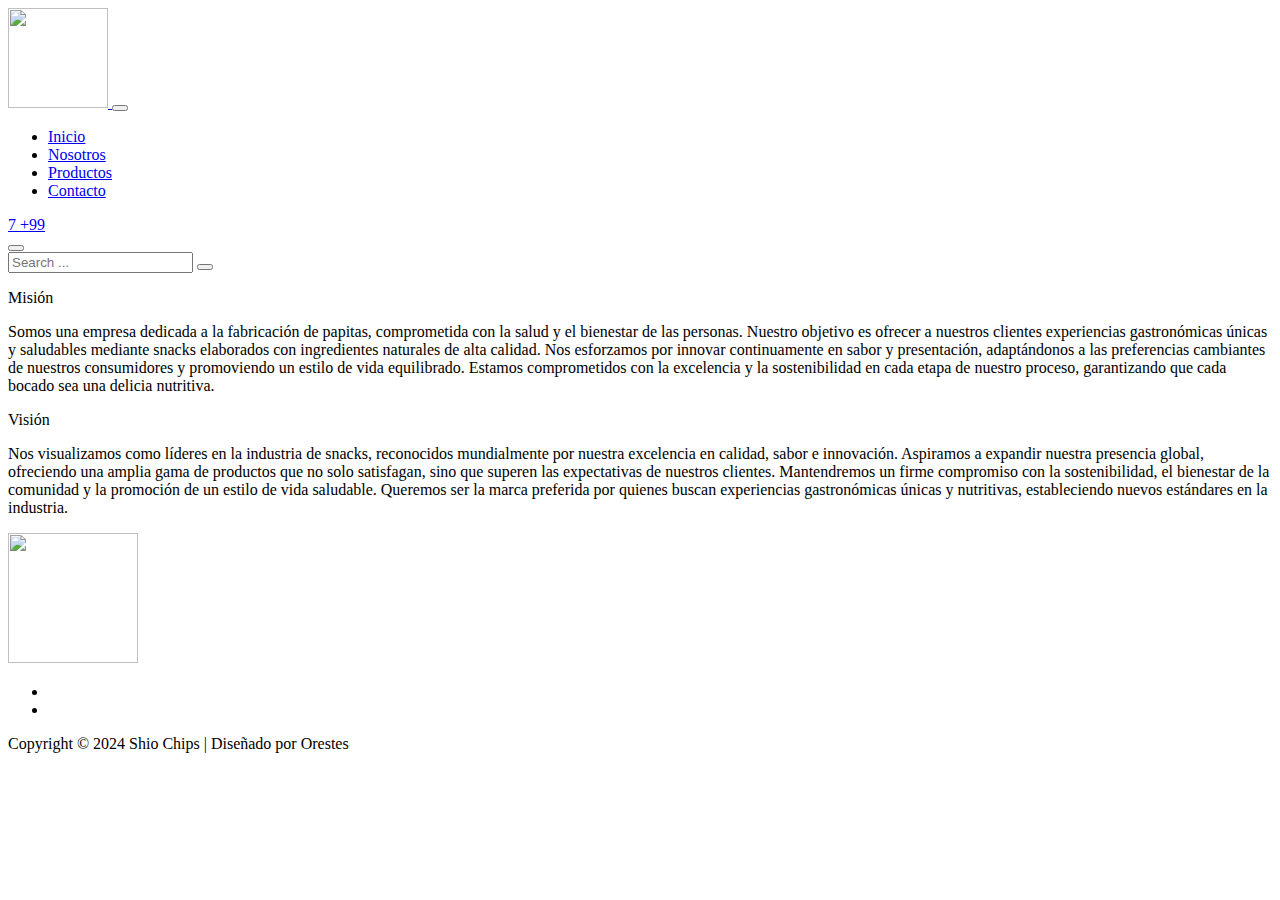
==== about.html @ 75d593fb "Add files via upload" ====
<!DOCTYPE html>
<html lang="en">

<head>
    <title>Shio Chips - Nosotros</title>
    <meta charset="utf-8">
    <meta name="viewport" content="width=device-width, initial-scale=1">

    <link rel="apple-touch-icon" href="assets/img/logo titulo.svg">
    <link rel="shortcut icon" type="image/x-icon" href="assets/img/logo titulo.svg">

    <link rel="stylesheet" href="assets/css/bootstrap.min.css">
    <link rel="stylesheet" href="assets/css/templatemo.css">
    <link rel="stylesheet" href="assets/css/custom.css">

    <!-- fuentes e iconos -->
    <link rel="stylesheet" href="assets/css/fontawesome.min.css">
    <link rel="preconnect" href="https://fonts.googleapis.com">
    <link rel="preconnect" href="https://fonts.gstatic.com" crossorigin>
    <link href="https://fonts.googleapis.com/css2?family=Montserrat:ital,wght@0,100..900;1,100..900&display=swap"
        rel="stylesheet">
</head>

<body class="bg-naranja montserrat-font">

    <!-- Header -->
    <nav class="navbar navbar-expand-lg navbar-light bg-dark shadow slideInFromUp sticky-top">
        <div class="container d-flex justify-content-between align-items-center">

            <a class="navbar-brand text-warning logo h1 align-self-center" href="index.html">
                <img src="assets/img/logo header.svg" width="100" height="100" />
            </a>

            <button class="navbar-toggler border-0" type="button" data-bs-toggle="collapse"
                data-bs-target="#templatemo_main_nav" aria-controls="navbarSupportedContent" aria-expanded="false"
                aria-label="Toggle navigation">
                <span class="navbar-toggler-icon"></span>
            </button>

            <div class="align-self-center collapse navbar-collapse flex-fill  d-lg-flex justify-content-lg-between"
                id="templatemo_main_nav">
                <div class="flex-fill">
                    <ul class="nav navbar-nav d-flex justify-content-between mx-lg-auto">
                        <li class="nav-item">
                            <a class="nav-link text-warning" href="index.html">Inicio</a>
                        </li>
                        <li class="nav-item">
                            <a class="nav-link text-warning" href="about.html">Nosotros</a>
                        </li>
                        <li class="nav-item">
                            <a class="nav-link text-warning" href="shop.html">Productos</a>
                        </li>
                        <li class="nav-item">
                            <a class="nav-link text-warning" href="contact.html">Contacto</a>
                        </li>
                    </ul>
                </div>
                <div class="navbar align-self-center d-flex">
                    <div class="d-lg-none flex-sm-fill mt-3 mb-4 col-7 col-sm-auto pr-3">
                    </div>
                    <a class="nav-icon position-relative text-decoration-none" href="#">
                        <i class="fa fa-fw fa-cart-arrow-down text-warning mr-1"></i>
                        <span
                            class="position-absolute top-0 left-100 translate-middle badge rounded-pill bg-warning text-dark">7</span>
                    </a>
                    <a class="nav-icon position-relative text-decoration-none" href="#">
                        <i class="fa fa-fw fa-user text-warning mr-3"></i>
                        <span
                            class="position-absolute top-0 left-100 translate-middle badge rounded-pill bg-warning text-dark">+99</span>
                    </a>
                </div>
            </div>

        </div>
    </nav>
    <!-- Close Header -->

    <!-- Modal -->
    <div class="modal fade bg-white" id="templatemo_search" tabindex="-1" role="dialog"
        aria-labelledby="exampleModalLabel" aria-hidden="true">
        <div class="modal-dialog modal-lg" role="document">
            <div class="w-100 pt-1 mb-5 text-right">
                <button type="button" class="btn-close" data-bs-dismiss="modal" aria-label="Close"></button>
            </div>
            <form action="" method="get" class="modal-content modal-body border-0 p-0">
                <div class="input-group mb-2">
                    <input type="text" class="form-control" id="inputModalSearch" name="q" placeholder="Search ...">
                    <button type="submit" class="input-group-text bg-success text-light">
                        <i class="fa fa-fw fa-search text-white"></i>
                    </button>
                </div>
            </form>
        </div>
    </div>



    <section class="bg-naranja py-5">
        <div class="container">
            <div class="row align-items-center py-5">
                <div class="col-md-8 text-dark slideInFromLeft">
                    <p class="text-uppercase fs-1 fw-bold">Misión</p>
                    <p>
                        Somos una empresa dedicada a la fabricación de papitas, comprometida con la salud y el bienestar
                        de las personas. Nuestro objetivo es ofrecer a nuestros clientes experiencias gastronómicas
                        únicas y saludables mediante snacks elaborados con ingredientes naturales de alta calidad. Nos
                        esforzamos por innovar continuamente en sabor y presentación, adaptándonos a las preferencias
                        cambiantes de nuestros consumidores y promoviendo un estilo de vida equilibrado. Estamos
                        comprometidos con la excelencia y la sostenibilidad en cada etapa de nuestro proceso,
                        garantizando que cada bocado sea una delicia nutritiva.
                    </p>
                </div>
            </div>
        </div>
    </section>

    <section class="bg-amarillo py-5">
        <div class="container">
            <div class="row text-end py-5 ">
                <div class="col-md-8 text-black ms-auto slideInFromRight">
                    <p class="text-uppercase fs-1 fw-bold">Visión</p>
                    <p>
                        Nos visualizamos como líderes en la industria de snacks, reconocidos mundialmente por nuestra
                        excelencia en calidad, sabor e innovación. Aspiramos a expandir nuestra presencia global,
                        ofreciendo una amplia gama de productos que no solo satisfagan, sino que superen las
                        expectativas de nuestros clientes. Mantendremos un firme compromiso con la sostenibilidad, el
                        bienestar de la comunidad y la promoción de un estilo de vida saludable. Queremos ser la marca
                        preferida por quienes buscan experiencias gastronómicas únicas y nutritivas, estableciendo
                        nuevos estándares en la industria. </p>
                </div>
            </div>
        </div>
    </section>
    <!-- Close Banner -->




    <!-- Start Footer -->
    <footer class="bg-marron" id="tempaltemo_footer">
        <div class="container pt-5">
            <div class="text-center">
                <a class="logo h1 mx-auto" href="index.html">
                    <img src="assets/img/logo header.svg" width="130" height="130" />
                </a>
            </div>
            <div class="row text-light mb-4 mt-4">
                <div class="container-f">
                    <ul class="list-inline text-left footer-icons">
                        <li class="list-inline-item text-center">
                            <a class="text-light text-decoration-none" target="_blank"
                                href="http://fb.com/templatemo"><i class="fab fa-facebook-f fa-lg fa-fw"></i></a>
                        </li>
                        <li class="list-inline-item text-center">
                            <a class="text-light text-decoration-none" target="_blank"
                                href="https://www.instagram.com/"><i class="fab fa-instagram fa-lg fa-fw"></i></a>
                        </li>
                    </ul>
                </div>
            </div>
        </div>

        <div class="w-100 bg-black py-3">
            <div class="container">
                <div class="row pt-2">
                    <div class="col-12">
                        <p class="text-left text-light">
                            Copyright &copy; 2024 Shio Chips
                            | Diseñado por Orestes
                        </p>
                    </div>
                </div>
            </div>
        </div>

    </footer>
    <!-- End Footer -->

    <!-- Start Script -->
    <script src="assets/js/jquery-1.11.0.min.js"></script>
    <script src="assets/js/jquery-migrate-1.2.1.min.js"></script>
    <script src="assets/js/bootstrap.bundle.min.js"></script>
    <script src="assets/js/templatemo.js"></script>
    <script src="assets/js/custom.js"></script>
    <!-- End Script -->
</body>

</html>
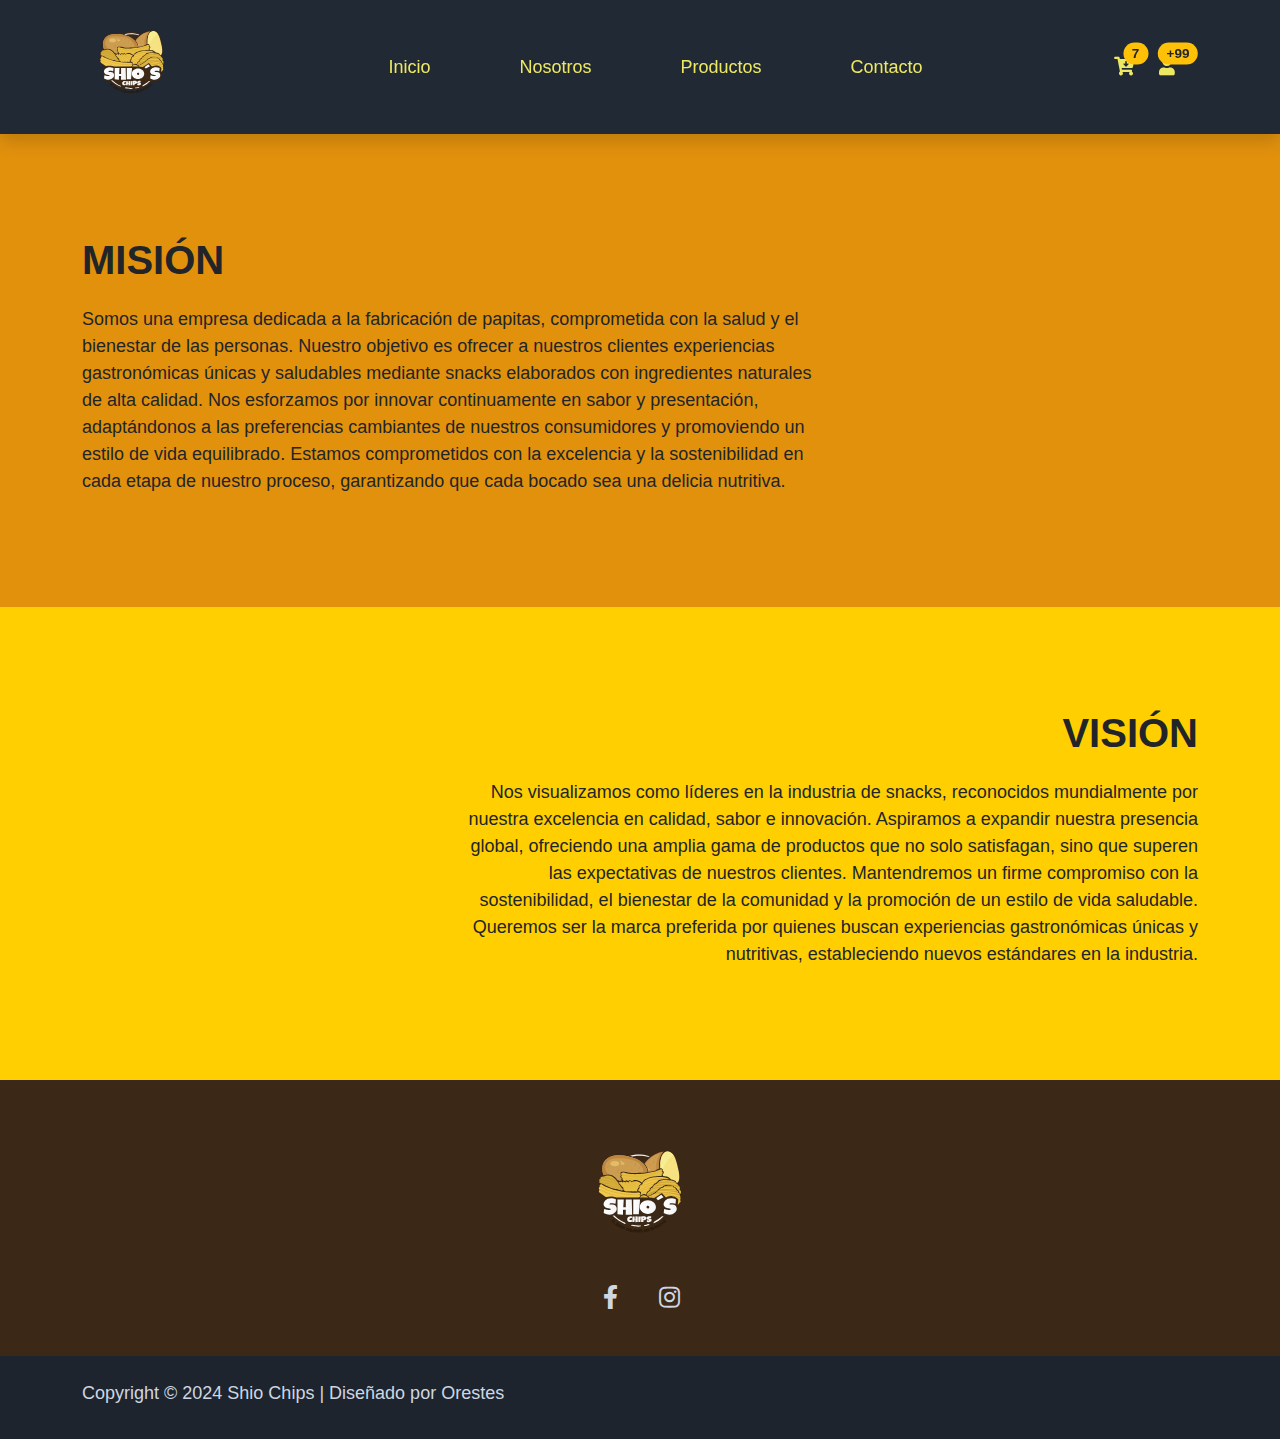
==== commit 8f0dab6e: "nice" ====
--- a/about.html
+++ b/about.html
@@ -1,188 +1,188 @@
-<!DOCTYPE html>
-<html lang="en">
-
-<head>
-    <title>Shio Chips - Nosotros</title>
-    <meta charset="utf-8">
-    <meta name="viewport" content="width=device-width, initial-scale=1">
-
-    <link rel="apple-touch-icon" href="assets/img/logo titulo.svg">
-    <link rel="shortcut icon" type="image/x-icon" href="assets/img/logo titulo.svg">
-
-    <link rel="stylesheet" href="assets/css/bootstrap.min.css">
-    <link rel="stylesheet" href="assets/css/templatemo.css">
-    <link rel="stylesheet" href="assets/css/custom.css">
-
-    <!-- fuentes e iconos -->
-    <link rel="stylesheet" href="assets/css/fontawesome.min.css">
-    <link rel="preconnect" href="https://fonts.googleapis.com">
-    <link rel="preconnect" href="https://fonts.gstatic.com" crossorigin>
-    <link href="https://fonts.googleapis.com/css2?family=Montserrat:ital,wght@0,100..900;1,100..900&display=swap"
-        rel="stylesheet">
-</head>
-
-<body class="bg-naranja montserrat-font">
-
-    <!-- Header -->
-    <nav class="navbar navbar-expand-lg navbar-light bg-dark shadow slideInFromUp sticky-top">
-        <div class="container d-flex justify-content-between align-items-center">
-
-            <a class="navbar-brand text-warning logo h1 align-self-center" href="index.html">
-                <img src="assets/img/logo header.svg" width="100" height="100" />
-            </a>
-
-            <button class="navbar-toggler border-0" type="button" data-bs-toggle="collapse"
-                data-bs-target="#templatemo_main_nav" aria-controls="navbarSupportedContent" aria-expanded="false"
-                aria-label="Toggle navigation">
-                <span class="navbar-toggler-icon"></span>
-            </button>
-
-            <div class="align-self-center collapse navbar-collapse flex-fill  d-lg-flex justify-content-lg-between"
-                id="templatemo_main_nav">
-                <div class="flex-fill">
-                    <ul class="nav navbar-nav d-flex justify-content-between mx-lg-auto">
-                        <li class="nav-item">
-                            <a class="nav-link text-warning" href="index.html">Inicio</a>
-                        </li>
-                        <li class="nav-item">
-                            <a class="nav-link text-warning" href="about.html">Nosotros</a>
-                        </li>
-                        <li class="nav-item">
-                            <a class="nav-link text-warning" href="shop.html">Productos</a>
-                        </li>
-                        <li class="nav-item">
-                            <a class="nav-link text-warning" href="contact.html">Contacto</a>
-                        </li>
-                    </ul>
-                </div>
-                <div class="navbar align-self-center d-flex">
-                    <div class="d-lg-none flex-sm-fill mt-3 mb-4 col-7 col-sm-auto pr-3">
-                    </div>
-                    <a class="nav-icon position-relative text-decoration-none" href="#">
-                        <i class="fa fa-fw fa-cart-arrow-down text-warning mr-1"></i>
-                        <span
-                            class="position-absolute top-0 left-100 translate-middle badge rounded-pill bg-warning text-dark">7</span>
-                    </a>
-                    <a class="nav-icon position-relative text-decoration-none" href="#">
-                        <i class="fa fa-fw fa-user text-warning mr-3"></i>
-                        <span
-                            class="position-absolute top-0 left-100 translate-middle badge rounded-pill bg-warning text-dark">+99</span>
-                    </a>
-                </div>
-            </div>
-
-        </div>
-    </nav>
-    <!-- Close Header -->
-
-    <!-- Modal -->
-    <div class="modal fade bg-white" id="templatemo_search" tabindex="-1" role="dialog"
-        aria-labelledby="exampleModalLabel" aria-hidden="true">
-        <div class="modal-dialog modal-lg" role="document">
-            <div class="w-100 pt-1 mb-5 text-right">
-                <button type="button" class="btn-close" data-bs-dismiss="modal" aria-label="Close"></button>
-            </div>
-            <form action="" method="get" class="modal-content modal-body border-0 p-0">
-                <div class="input-group mb-2">
-                    <input type="text" class="form-control" id="inputModalSearch" name="q" placeholder="Search ...">
-                    <button type="submit" class="input-group-text bg-success text-light">
-                        <i class="fa fa-fw fa-search text-white"></i>
-                    </button>
-                </div>
-            </form>
-        </div>
-    </div>
-
-
-
-    <section class="bg-naranja py-5">
-        <div class="container">
-            <div class="row align-items-center py-5">
-                <div class="col-md-8 text-dark slideInFromLeft">
-                    <p class="text-uppercase fs-1 fw-bold">Misión</p>
-                    <p>
-                        Somos una empresa dedicada a la fabricación de papitas, comprometida con la salud y el bienestar
-                        de las personas. Nuestro objetivo es ofrecer a nuestros clientes experiencias gastronómicas
-                        únicas y saludables mediante snacks elaborados con ingredientes naturales de alta calidad. Nos
-                        esforzamos por innovar continuamente en sabor y presentación, adaptándonos a las preferencias
-                        cambiantes de nuestros consumidores y promoviendo un estilo de vida equilibrado. Estamos
-                        comprometidos con la excelencia y la sostenibilidad en cada etapa de nuestro proceso,
-                        garantizando que cada bocado sea una delicia nutritiva.
-                    </p>
-                </div>
-            </div>
-        </div>
-    </section>
-
-    <section class="bg-amarillo py-5">
-        <div class="container">
-            <div class="row text-end py-5 ">
-                <div class="col-md-8 text-black ms-auto slideInFromRight">
-                    <p class="text-uppercase fs-1 fw-bold">Visión</p>
-                    <p>
-                        Nos visualizamos como líderes en la industria de snacks, reconocidos mundialmente por nuestra
-                        excelencia en calidad, sabor e innovación. Aspiramos a expandir nuestra presencia global,
-                        ofreciendo una amplia gama de productos que no solo satisfagan, sino que superen las
-                        expectativas de nuestros clientes. Mantendremos un firme compromiso con la sostenibilidad, el
-                        bienestar de la comunidad y la promoción de un estilo de vida saludable. Queremos ser la marca
-                        preferida por quienes buscan experiencias gastronómicas únicas y nutritivas, estableciendo
-                        nuevos estándares en la industria. </p>
-                </div>
-            </div>
-        </div>
-    </section>
-    <!-- Close Banner -->
-
-
-
-
-    <!-- Start Footer -->
-    <footer class="bg-marron" id="tempaltemo_footer">
-        <div class="container pt-5">
-            <div class="text-center">
-                <a class="logo h1 mx-auto" href="index.html">
-                    <img src="assets/img/logo header.svg" width="130" height="130" />
-                </a>
-            </div>
-            <div class="row text-light mb-4 mt-4">
-                <div class="container-f">
-                    <ul class="list-inline text-left footer-icons">
-                        <li class="list-inline-item text-center">
-                            <a class="text-light text-decoration-none" target="_blank"
-                                href="http://fb.com/templatemo"><i class="fab fa-facebook-f fa-lg fa-fw"></i></a>
-                        </li>
-                        <li class="list-inline-item text-center">
-                            <a class="text-light text-decoration-none" target="_blank"
-                                href="https://www.instagram.com/"><i class="fab fa-instagram fa-lg fa-fw"></i></a>
-                        </li>
-                    </ul>
-                </div>
-            </div>
-        </div>
-
-        <div class="w-100 bg-black py-3">
-            <div class="container">
-                <div class="row pt-2">
-                    <div class="col-12">
-                        <p class="text-left text-light">
-                            Copyright &copy; 2024 Shio Chips
-                            | Diseñado por Orestes
-                        </p>
-                    </div>
-                </div>
-            </div>
-        </div>
-
-    </footer>
-    <!-- End Footer -->
-
-    <!-- Start Script -->
-    <script src="assets/js/jquery-1.11.0.min.js"></script>
-    <script src="assets/js/jquery-migrate-1.2.1.min.js"></script>
-    <script src="assets/js/bootstrap.bundle.min.js"></script>
-    <script src="assets/js/templatemo.js"></script>
-    <script src="assets/js/custom.js"></script>
-    <!-- End Script -->
-</body>
-
+<!DOCTYPE html>
+<html lang="en">
+
+<head>
+    <title>Shio Chips - Nosotros</title>
+    <meta charset="utf-8">
+    <meta name="viewport" content="width=device-width, initial-scale=1">
+
+    <link rel="apple-touch-icon" href="assets/img/logo titulo.svg">
+    <link rel="shortcut icon" type="image/x-icon" href="assets/img/logo titulo.svg">
+
+    <link rel="stylesheet" href="assets/css/bootstrap.min.css">
+    <link rel="stylesheet" href="assets/css/templatemo.css">
+    <link rel="stylesheet" href="assets/css/custom.css">
+
+    <!-- fuentes e iconos -->
+    <link rel="stylesheet" href="assets/css/fontawesome.min.css">
+    <link rel="preconnect" href="https://fonts.googleapis.com">
+    <link rel="preconnect" href="https://fonts.gstatic.com" crossorigin>
+    <link href="https://fonts.googleapis.com/css2?family=Montserrat:ital,wght@0,100..900;1,100..900&display=swap"
+        rel="stylesheet">
+</head>
+
+<body class="bg-naranja montserrat-font">
+
+    <!-- Header -->
+    <nav class="navbar navbar-expand-lg navbar-light bg-dark shadow slideInFromUp sticky-top">
+        <div class="container d-flex justify-content-between align-items-center">
+
+            <a class="navbar-brand text-warning logo h1 align-self-center" href="index.html">
+                <img src="assets/img/logo header.svg" width="100" height="100" />
+            </a>
+
+            <button class="navbar-toggler border-0" type="button" data-bs-toggle="collapse"
+                data-bs-target="#templatemo_main_nav" aria-controls="navbarSupportedContent" aria-expanded="false"
+                aria-label="Toggle navigation">
+                <span class="navbar-toggler-icon"></span>
+            </button>
+
+            <div class="align-self-center collapse navbar-collapse flex-fill  d-lg-flex justify-content-lg-between"
+                id="templatemo_main_nav">
+                <div class="flex-fill">
+                    <ul class="nav navbar-nav d-flex justify-content-between mx-lg-auto">
+                        <li class="nav-item">
+                            <a class="nav-link text-warning" href="index.html">Inicio</a>
+                        </li>
+                        <li class="nav-item">
+                            <a class="nav-link text-warning" href="about.html">Nosotros</a>
+                        </li>
+                        <li class="nav-item">
+                            <a class="nav-link text-warning" href="shop.html">Productos</a>
+                        </li>
+                        <li class="nav-item">
+                            <a class="nav-link text-warning" href="contact.html">Contacto</a>
+                        </li>
+                    </ul>
+                </div>
+                <div class="navbar align-self-center d-flex">
+                    <div class="d-lg-none flex-sm-fill mt-3 mb-4 col-7 col-sm-auto pr-3">
+                    </div>
+                    <a class="nav-icon position-relative text-decoration-none" href="#">
+                        <i class="fa fa-fw fa-cart-arrow-down text-warning mr-1"></i>
+                        <span
+                            class="position-absolute top-0 left-100 translate-middle badge rounded-pill bg-warning text-dark">7</span>
+                    </a>
+                    <a class="nav-icon position-relative text-decoration-none" href="#">
+                        <i class="fa fa-fw fa-user text-warning mr-3"></i>
+                        <span
+                            class="position-absolute top-0 left-100 translate-middle badge rounded-pill bg-warning text-dark">+99</span>
+                    </a>
+                </div>
+            </div>
+
+        </div>
+    </nav>
+    <!-- Close Header -->
+
+    <!-- Modal -->
+    <div class="modal fade bg-white" id="templatemo_search" tabindex="-1" role="dialog"
+        aria-labelledby="exampleModalLabel" aria-hidden="true">
+        <div class="modal-dialog modal-lg" role="document">
+            <div class="w-100 pt-1 mb-5 text-right">
+                <button type="button" class="btn-close" data-bs-dismiss="modal" aria-label="Close"></button>
+            </div>
+            <form action="" method="get" class="modal-content modal-body border-0 p-0">
+                <div class="input-group mb-2">
+                    <input type="text" class="form-control" id="inputModalSearch" name="q" placeholder="Search ...">
+                    <button type="submit" class="input-group-text bg-success text-light">
+                        <i class="fa fa-fw fa-search text-white"></i>
+                    </button>
+                </div>
+            </form>
+        </div>
+    </div>
+
+
+
+    <section class="bg-naranja py-5">
+        <div class="container">
+            <div class="row align-items-center py-5">
+                <div class="col-md-8 text-dark slideInFromLeft">
+                    <p class="text-uppercase fs-1 fw-bold">Misión</p>
+                    <p>
+                        Somos una empresa dedicada a la fabricación de papitas, comprometida con la salud y el bienestar
+                        de las personas. Nuestro objetivo es ofrecer a nuestros clientes experiencias gastronómicas
+                        únicas y saludables mediante snacks elaborados con ingredientes naturales de alta calidad. Nos
+                        esforzamos por innovar continuamente en sabor y presentación, adaptándonos a las preferencias
+                        cambiantes de nuestros consumidores y promoviendo un estilo de vida equilibrado. Estamos
+                        comprometidos con la excelencia y la sostenibilidad en cada etapa de nuestro proceso,
+                        garantizando que cada bocado sea una delicia nutritiva.
+                    </p>
+                </div>
+            </div>
+        </div>
+    </section>
+
+    <section class="bg-amarillo py-5">
+        <div class="container">
+            <div class="row text-end py-5 ">
+                <div class="col-md-8 text-black ms-auto slideInFromRight">
+                    <p class="text-uppercase fs-1 fw-bold">Visión</p>
+                    <p>
+                        Nos visualizamos como líderes en la industria de snacks, reconocidos mundialmente por nuestra
+                        excelencia en calidad, sabor e innovación. Aspiramos a expandir nuestra presencia global,
+                        ofreciendo una amplia gama de productos que no solo satisfagan, sino que superen las
+                        expectativas de nuestros clientes. Mantendremos un firme compromiso con la sostenibilidad, el
+                        bienestar de la comunidad y la promoción de un estilo de vida saludable. Queremos ser la marca
+                        preferida por quienes buscan experiencias gastronómicas únicas y nutritivas, estableciendo
+                        nuevos estándares en la industria. </p>
+                </div>
+            </div>
+        </div>
+    </section>
+    <!-- Close Banner -->
+
+
+
+
+    <!-- Start Footer -->
+    <footer class="bg-marron" id="tempaltemo_footer">
+        <div class="container pt-5">
+            <div class="text-center">
+                <a class="logo h1 mx-auto" href="index.html">
+                    <img src="assets/img/logo header.svg" width="130" height="130" />
+                </a>
+            </div>
+            <div class="row text-light mb-4 mt-4">
+                <div class="container-f">
+                    <ul class="list-inline text-left footer-icons">
+                        <li class="list-inline-item text-center">
+                            <a class="text-light text-decoration-none" target="_blank"
+                                href="http://fb.com/templatemo"><i class="fab fa-facebook-f fa-lg fa-fw"></i></a>
+                        </li>
+                        <li class="list-inline-item text-center">
+                            <a class="text-light text-decoration-none" target="_blank"
+                                href="https://www.instagram.com/"><i class="fab fa-instagram fa-lg fa-fw"></i></a>
+                        </li>
+                    </ul>
+                </div>
+            </div>
+        </div>
+
+        <div class="w-100 bg-black py-3">
+            <div class="container">
+                <div class="row pt-2">
+                    <div class="col-12">
+                        <p class="text-left text-light">
+                            Copyright &copy; 2024 Shio Chips
+                            | Diseñado por Orestes
+                        </p>
+                    </div>
+                </div>
+            </div>
+        </div>
+
+    </footer>
+    <!-- End Footer -->
+
+    <!-- Start Script -->
+    <script src="assets/js/jquery-1.11.0.min.js"></script>
+    <script src="assets/js/jquery-migrate-1.2.1.min.js"></script>
+    <script src="assets/js/bootstrap.bundle.min.js"></script>
+    <script src="assets/js/templatemo.js"></script>
+    <script src="assets/js/custom.js"></script>
+    <!-- End Script -->
+</body>
+
 </html>--- a/assets/css/templatemo.css
+++ b/assets/css/templatemo.css
@@ -0,0 +1,183 @@
+/*
+
+TemplateMo 559 Zay Shop
+
+https://templatemo.com/tm-559-zay-shop
+
+---------------------------------------------
+Table of contents
+------------------------------------------------
+1. Typography
+2. General
+3. Nav
+4. Hero Carousel
+5. Accordion
+6. Shop
+7. Product
+8. Carousel Hero
+9. Carousel Brand
+10. Services
+11. Contact map
+12. Footer
+13. Small devices (landscape phones, 576px and up)
+14. Medium devices (tablets, 768px and up)
+15. Large devices (desktops, 992px and up)
+16. Extra large devices (large desktops, 1200px and up)
+--------------------------------------------- */
+
+
+
+
+/* Typography */
+body, ul, li, p, a, label, input, div {
+  font-family: 'Roboto', sans-serif;
+  font-size: 18px !important;
+  font-weight: 300 !important;
+}
+.h1 {
+  font-family: 'Roboto', sans-serif;
+  font-size: 48px !important;
+  font-weight: 200 !important;
+}
+.h2 {
+  font-family: 'Roboto', sans-serif;
+  font-size: 30px !important;
+  font-weight: 300;
+}
+.h3 {
+  font-family: 'Roboto', sans-serif;
+  font-size: 22px !important;
+}
+/* General */
+.logo { font-weight: 500 !important;}
+.text-warning {  color: #ede861 !important;}
+.text-muted { color: #bcbcbc !important;}
+.text-success { color: #59ab6e !important;}
+.text-light { color: #cfd6e1 !important;}
+.bg-dark { background-color: #212934 !important;}
+.bg-light { background-color: #e9eef5 !important;}
+.bg-black { background-color: #1d242d !important;}
+.bg-success { background-color: #59ab6e !important;}
+.btn-success {
+  background-color: #59ab6e !important;
+  border-color: #56ae6c !important;
+}
+.pagination .page-link:hover {color: #000;}
+.pagination .page-link:hover, .pagination .page-link.active {
+  background-color: #69bb7e;
+  color: #fff;
+}
+/* Nav */
+#templatemo_nav_top { min-height: 40px;}
+#templatemo_nav_top * { font-size: .9em !important;}
+#templatemo_main_nav a { color: #212934;}
+#templatemo_main_nav a:hover { color: #69bb7e;}
+#templatemo_main_nav .navbar .nav-icon { margin-right: 20px;}
+
+/* Hero Carousel */
+#template-mo-zay-hero-carousel { background: #efefef !important;}
+/* Accordion */
+.templatemo-accordion a { color: #000;}
+.templatemo-accordion a:hover { color: #333d4a;}
+/* Shop */
+.shop-top-menu a:hover { color: #69bb7e !important;}
+/* Product */
+.product-wap { box-shadow: 0px 5px 10px 0px rgba(0, 0, 0, 0.10);}
+.product-wap .product-color-dot.color-dot-red { background:#f71515;}
+.product-wap .product-color-dot.color-dot-blue { background:#6db4fe;}
+.product-wap .product-color-dot.color-dot-black { background:#000000;}
+.product-wap .product-color-dot.color-dot-light { background:#e0e0e0;}
+.product-wap .product-color-dot.color-dot-green { background:#0bff7e;}
+.card.product-wap .card .product-overlay {
+  background: rgba(0,0,0,.2);
+  visibility: hidden;
+  opacity: 0;
+  transition: .3s;
+}
+.card.product-wap:hover .card .product-overlay {
+  visibility: visible;
+  opacity: 1;
+}
+.card.product-wap a { color: #000;}
+#carousel-related-product .slick-slide:focus { outline: none !important;}
+#carousel-related-product .slick-dots li button:before {
+  font-size: 15px;
+  margin-top: 20px;
+}
+/* Brand */
+.brand-img {
+  filter: grayscale(100%);
+  opacity: 0.5;
+  transition: .5s;
+}
+.brand-img:hover {
+  filter: grayscale(0%);
+  opacity: 1;
+}
+/* Carousel Hero */
+#template-mo-zay-hero-carousel .carousel-indicators li {
+  margin-top: -50px;
+  background-color: #3B2816;
+}
+#template-mo-zay-hero-carousel .carousel-control-next i,
+#template-mo-zay-hero-carousel .carousel-control-prev i {
+  color: #3B2816!important;
+  font-size: 2.8em !important;
+}
+/* Carousel Brand */
+.tempaltemo-carousel .h1 {
+  font-size: .5em !important;
+  color: #000 !important;
+}
+/* Services */
+.services-icon-wap {transition: .3s;}
+.services-icon-wap:hover, .services-icon-wap:hover i {color: #000000;}
+.services-icon-wap:hover {background: #F0C84B;}
+/* Contact map */
+.leaflet-control a, .leaflet-control { font-size: 10px !important;}
+.form-control { border: 1px solid #e8e8e8;}
+/* Footer */
+#tempaltemo_footer a { color: #dcdde1;}
+#tempaltemo_footer a:hover { color: #F0C84B;}
+#tempaltemo_footer ul.footer-link-list li { padding-top: 10px;}
+#tempaltemo_footer ul.footer-icons li {
+  width: 2.6em;
+  height: 2.6em;
+  line-height: 2.6em;
+}
+#tempaltemo_footer .border-light { border-color: #2d343f !important;}
+/*
+// Extra small devices (portrait phones, less than 576px)
+// No media query since this is the default in Bootstrap
+*/
+/* Small devices (landscape phones, 576px and up)*/
+.product-wap .h3, .product-wap li, .product-wap i, .product-wap p {
+  font-size: 12px !important;
+}
+.product-wap .product-color-dot {
+  width: 6px;
+  height: 6px;
+}
+
+@media (min-width: 576px) {
+  .tempaltemo-carousel .h1 { font-size: 1em !important;}
+}
+
+/*// Medium devices (tablets, 768px and up)*/
+@media (min-width: 768px) {
+  #templatemo_main_nav .navbar-nav {max-width: 450px;}
+ }
+
+/* Large devices (desktops, 992px and up)*/
+@media (min-width: 992px) {
+  #templatemo_main_nav .navbar-nav {max-width: 550px;}
+  #template-mo-zay-hero-carousel .carousel-item {min-height: 30rem !important;}
+  .product-wap .h3, .product-wap li, .product-wap i, .product-wap p {font-size: 18px !important;}
+  .product-wap .product-color-dot {
+    width: 12px;
+    height: 12px;
+  }
+}
+
+/* Extra large devices (large desktops, 1200px and up)*/
+@media (min-width: 1200px) {}
--- a/assets/css/custom.css
+++ b/assets/css/custom.css
@@ -0,0 +1,146 @@
+/*
+Custom Css
+*/
+.bg-naranja {
+  background-color: #e2910d;
+}
+
+.bg-amarillo {
+  background-color: #FFCF01;
+}
+
+.bg-marron {
+  background-color: #3B2816;
+}
+
+.naranja {
+  color: #e2910d;
+}
+
+.amarillo {
+  color: #FFCF01;
+}
+
+.marron {
+  color: #3B2816;
+}
+
+.slideInFromLeft {
+  animation: slideInFromLeft 0.5s;
+}
+
+@keyframes slideInFromLeft {
+  0% {
+    transform: translateX(-100%);
+    opacity: 0;
+  }
+
+  100% {
+    transform: translateX(0);
+    opacity: 1;
+  }
+}
+
+.slideInFromRight {
+  animation: slideInFromRight 0.5s;
+}
+
+@keyframes slideInFromRight {
+  0% {
+    transform: translateX(100%);
+    opacity: 0;
+  }
+
+  100% {
+    transform: translateX(0);
+    opacity: 1;
+  }
+}
+
+.slideInFromUp {
+  animation: slideInFromUp 1.5s;
+}
+
+@keyframes slideInFromUp {
+  0% {
+    transform: translateY(-100%);
+    opacity: 0;
+  }
+
+  100% {
+    transform: translateY(0);
+    opacity: 1;
+  }
+}
+
+.header-principal {
+  position: fixed;
+  top: 20;
+  left: 0;
+  width: 100%;
+  z-index: 1;
+}
+
+
+.imagen-det {
+  width: 150px;
+  height: 150px;
+}
+
+.container-d {
+  display: flex;
+  justify-content: space-around;
+  align-items: center;
+  height: 150px;
+}
+
+.phone {
+  display: flex;
+  flex-direction: column;
+  align-items: center;
+}
+
+.btn {
+  border-radius: 50px;
+  font-weight: bold;
+}
+
+.transparent-input {
+  background-color: transparent;
+  border: none;
+  border-bottom: 1px solid #ccc;
+  padding: 10px;
+  font-size: 16px;
+  color: #333;
+}
+
+.transparent-input:focus {
+  outline: none;
+  border-bottom: 1px solid #666;
+  box-shadow: none;
+}
+
+.columna-d {
+  display: flex;
+  justify-content: space-around;
+  align-items: center;
+  height: 500px;
+}
+
+.opacidad {
+  background-color: rgba(255, 255, 255, 0.9);
+  border-radius: 2%;
+}
+
+.container-f {
+  display: flex;
+  justify-content: space-around;
+  align-items: center;
+  height: 50px;
+}
+
+.montserrat-font {
+  font-family: "Montserrat", sans-serif;
+  font-optical-sizing: auto;
+  font-style: normal;
+}
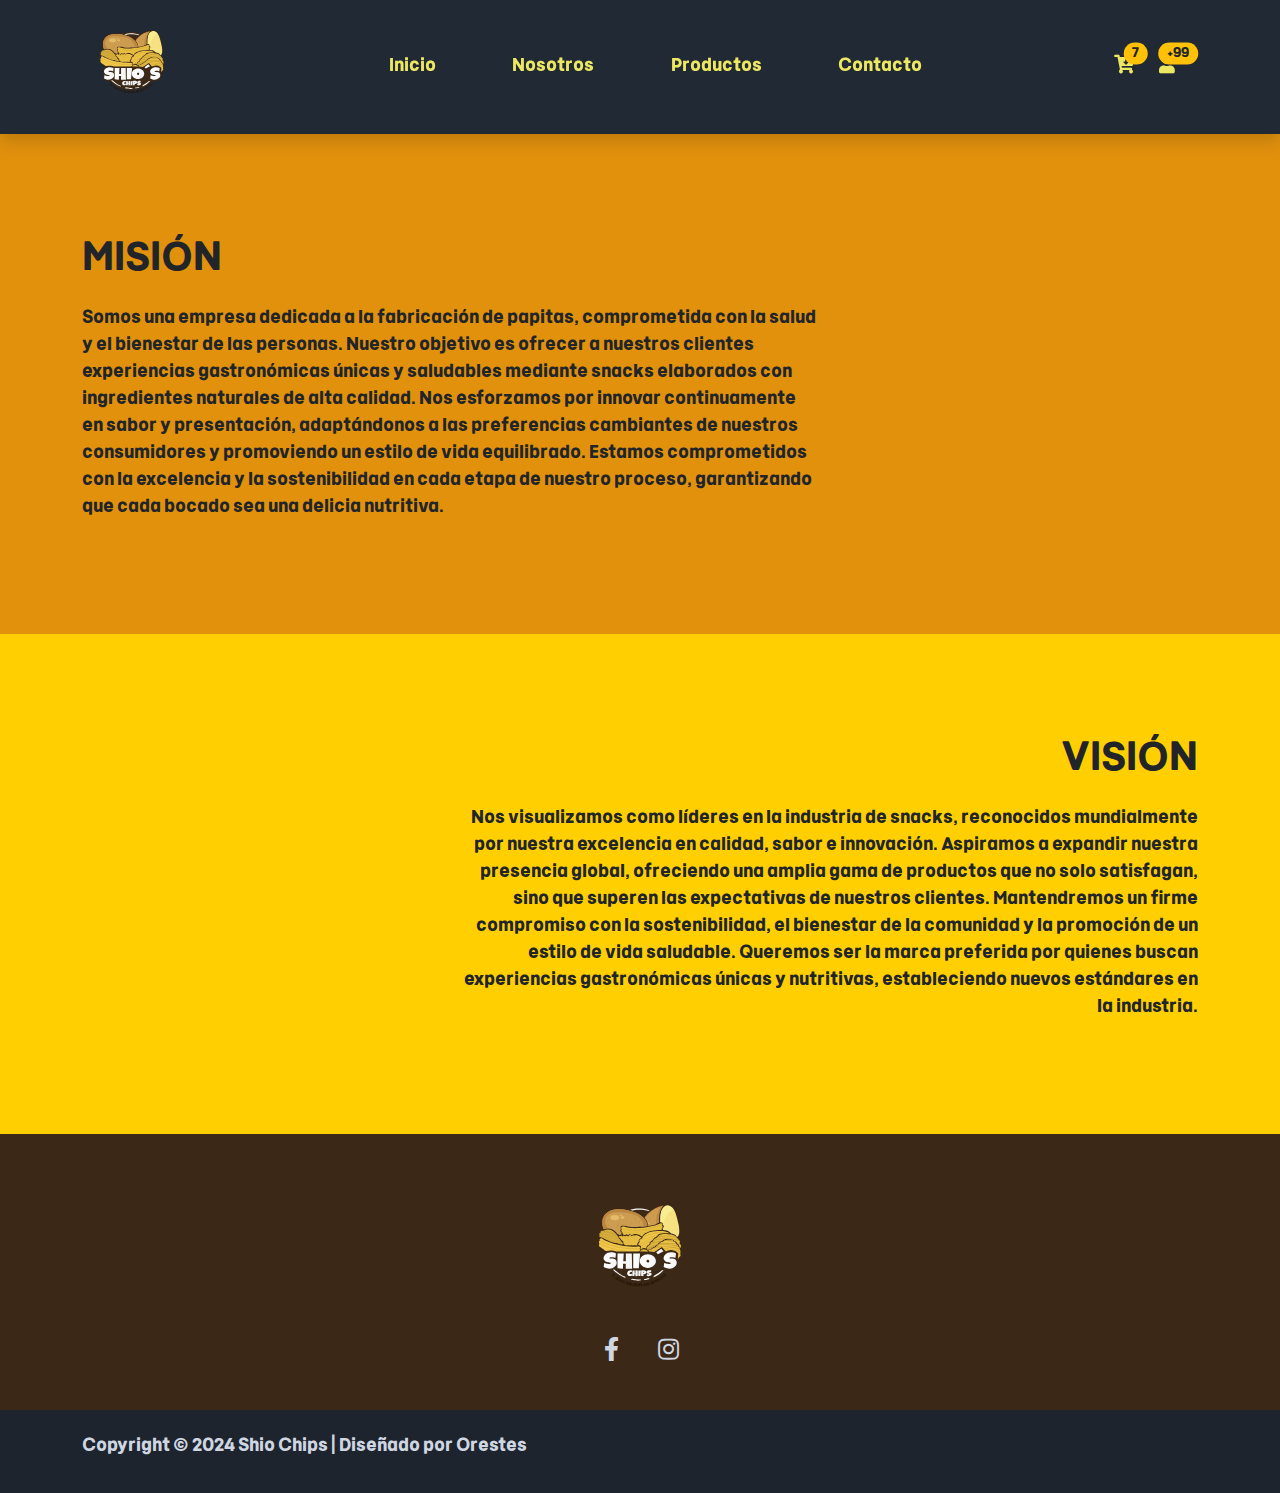
==== commit e1e7eaa3: "asasaas" ====
--- a/about.html
+++ b/about.html
@@ -149,11 +149,11 @@
                     <ul class="list-inline text-left footer-icons">
                         <li class="list-inline-item text-center">
                             <a class="text-light text-decoration-none" target="_blank"
-                                href="http://fb.com/templatemo"><i class="fab fa-facebook-f fa-lg fa-fw"></i></a>
+                                href="https://www.facebook.com/profile.php?id=61561259140326"><i class="fab fa-facebook-f fa-lg fa-fw"></i></a>
                         </li>
                         <li class="list-inline-item text-center">
                             <a class="text-light text-decoration-none" target="_blank"
-                                href="https://www.instagram.com/"><i class="fab fa-instagram fa-lg fa-fw"></i></a>
+                                href="https://www.instagram.com/shios_chips?igsh=MTc2dmVqdnFna2Y0cQ=="><i class="fab fa-instagram fa-lg fa-fw"></i></a>
                         </li>
                     </ul>
                 </div>
--- a/assets/css/templatemo.css
+++ b/assets/css/templatemo.css
@@ -30,22 +30,22 @@
 
 /* Typography */
 body, ul, li, p, a, label, input, div {
-  font-family: 'Roboto', sans-serif;
+  font-family: 'MulaR-Bold', sans-serif;
   font-size: 18px !important;
   font-weight: 300 !important;
 }
 .h1 {
-  font-family: 'Roboto', sans-serif;
+  font-family: 'MulaR-Bold', sans-serif;
   font-size: 48px !important;
   font-weight: 200 !important;
 }
 .h2 {
-  font-family: 'Roboto', sans-serif;
+  font-family: 'MulaR-Bold', sans-serif;
   font-size: 30px !important;
   font-weight: 300;
 }
 .h3 {
-  font-family: 'Roboto', sans-serif;
+  font-family: 'MulaR-Bold', sans-serif;
   font-size: 22px !important;
 }
 /* General */
--- a/assets/css/custom.css
+++ b/assets/css/custom.css
@@ -139,8 +139,7 @@
   height: 50px;
 }
 
-.montserrat-font {
-  font-family: "Montserrat", sans-serif;
-  font-optical-sizing: auto;
-  font-style: normal;
-}
+@font-face {
+  font-family: 'MulaR-Bold';
+  src: url(../webfonts/MulaR-Bold.otf);
+}